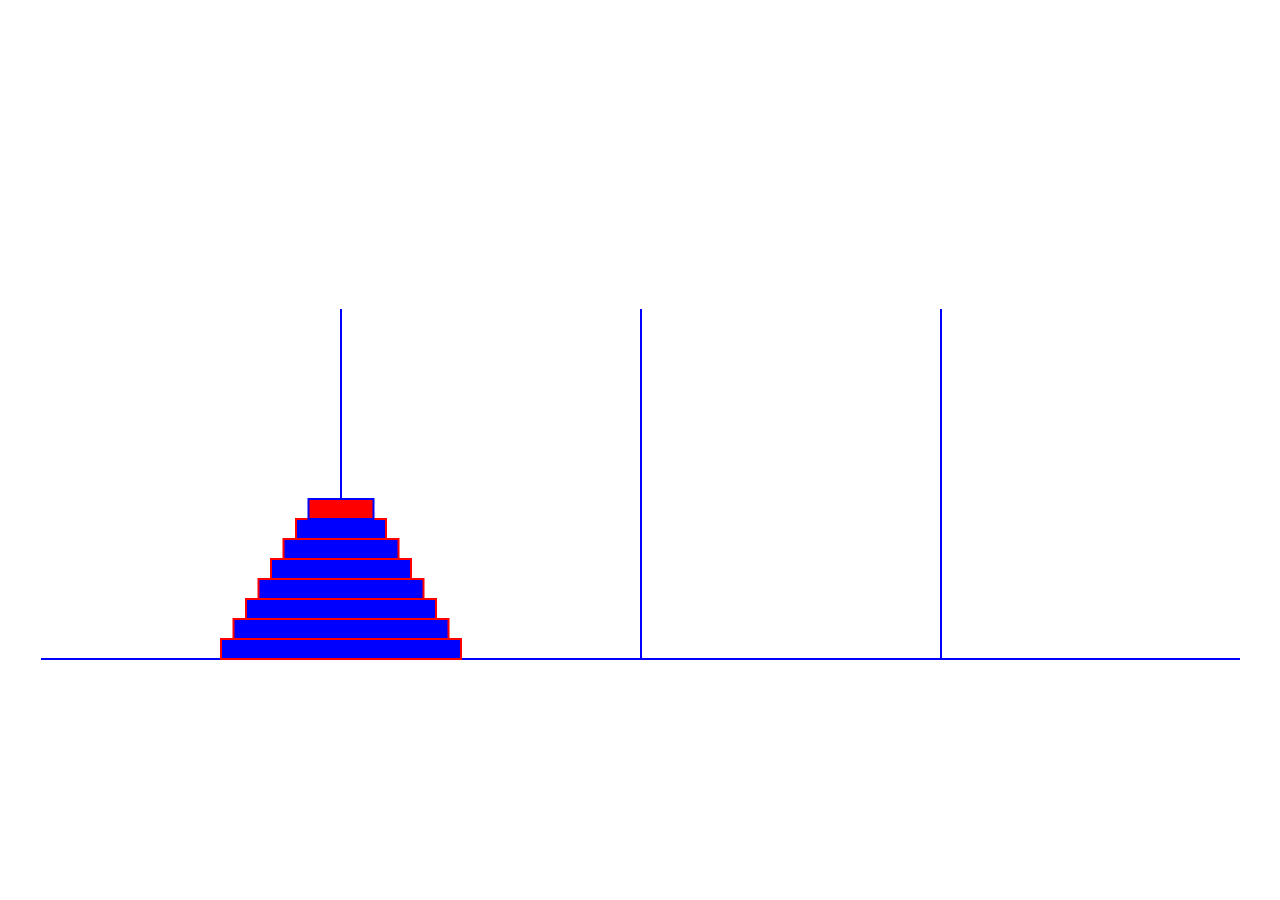
==== HanoiTower/index.html @ faf8cb5e "first check in" ====
﻿<!DOCTYPE html>
<html xmlns="http://www.w3.org/1999/xhtml">
    <head>
        <title>Hanoi Tower</title>
        <link href="content/app.css" rel="stylesheet" />
        <script src="js/jquery-1.12.2.min.js"></script>
        <script src="js/fabric.js"></script>

        
    
    </head>
    <body>
        <div class="tower-wrapper">
            <canvas id="tower" width="1200" height="500"></canvas>
        </div>
    </body>


</html>
<script src="app/main.js"></script>

<script src="app/index.js"></script>
---- HanoiTower/content/app.css ----
﻿body {
}

.tower-wrapper {
    position: relative;
    top: 200px;
    width: 1200px;
    height: 500px;
    margin: auto;
    /*border: 2px solid blue;*/
}

.tower {
    width: 100%;
    height: 100%;
}
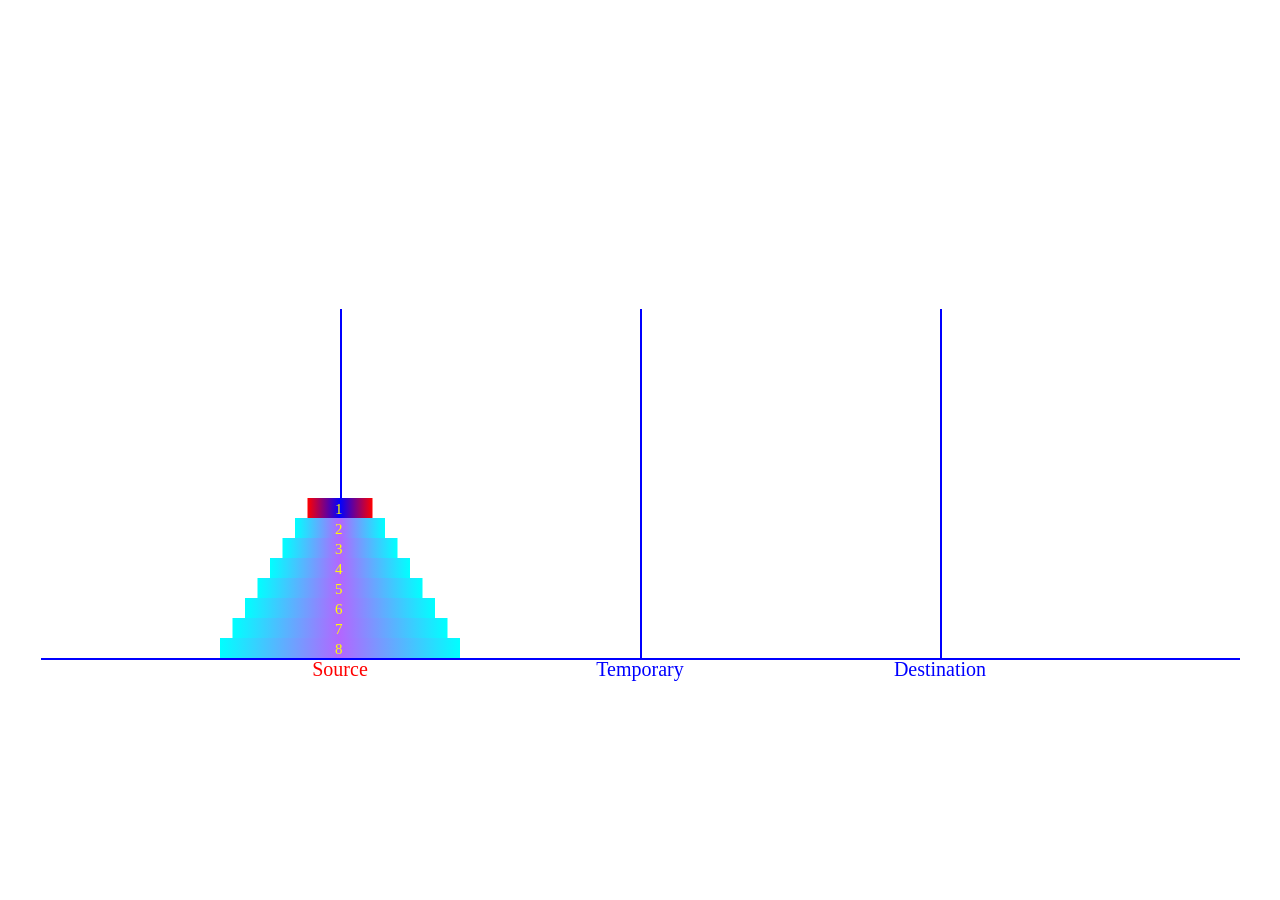
==== commit 4e74fa3f: "Change structure" ====
--- a/HanoiTower/index.html
+++ b/HanoiTower/index.html
@@ -3,20 +3,15 @@
     <head>
         <title>Hanoi Tower</title>
         <link href="content/app.css" rel="stylesheet" />
-        <script src="js/jquery-1.12.2.min.js"></script>
-        <script src="js/fabric.js"></script>
+        <script src="js/lib/jquery-1.12.2.min.js"></script>
+        <script src="js/lib/fabric.js"></script>
 
-        
-    
+        <script data-main="js/app.js" src="js/require.js"></script>
     </head>
     <body>
         <div class="tower-wrapper">
             <canvas id="tower" width="1200" height="500"></canvas>
         </div>
     </body>
+</html>
 
-
-</html>
-<script src="app/main.js"></script>
-
-<script src="app/index.js"></script>
